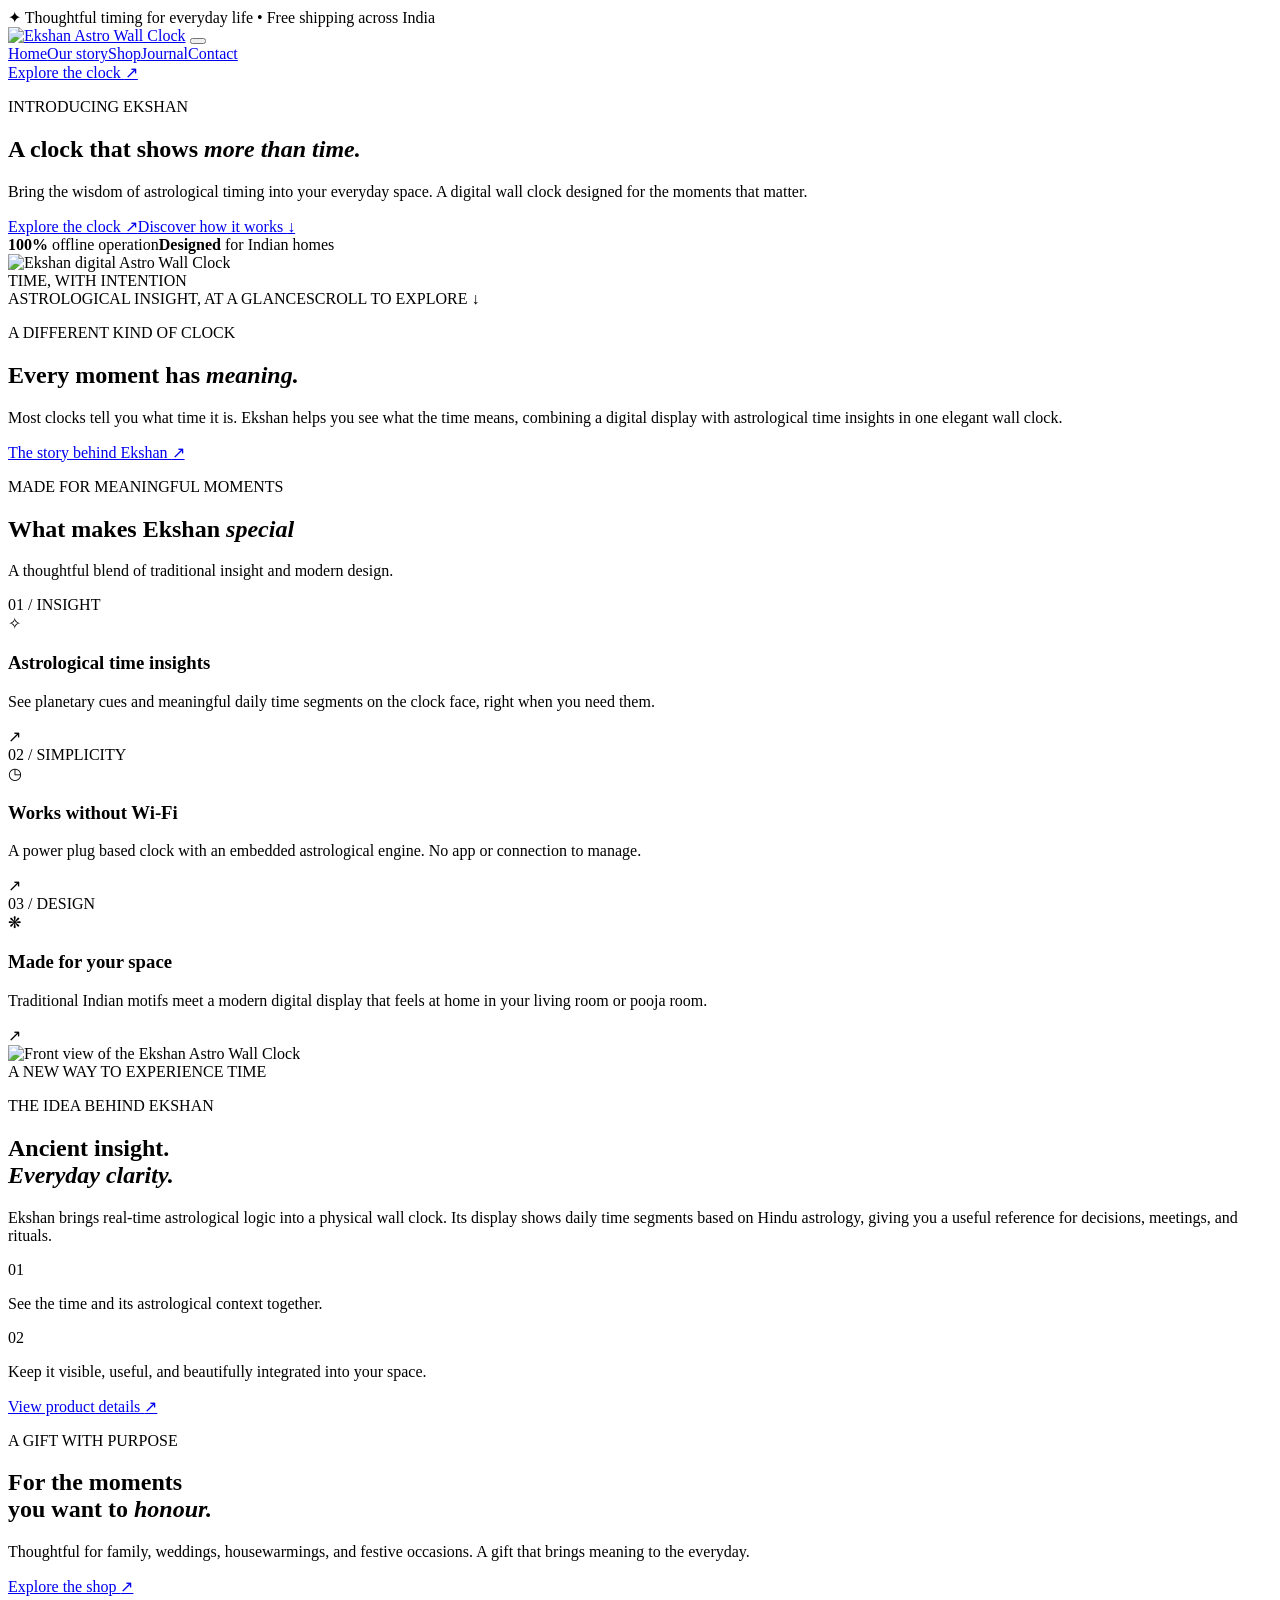
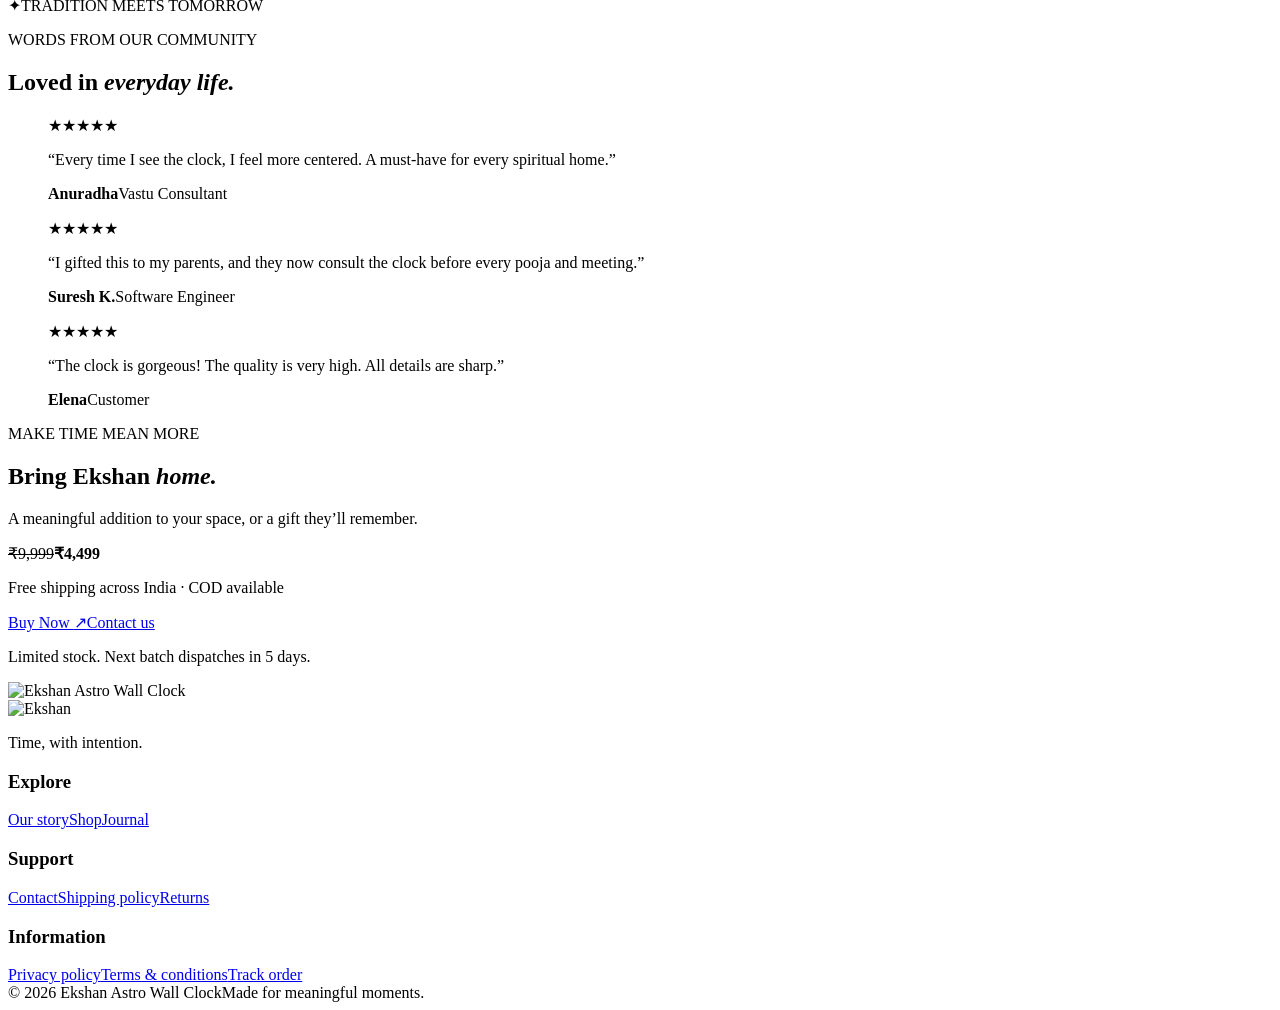
==== site/index.html @ e7d6abc5 "Publish modern offline storefront design" ====
<!doctype html>
<html lang="en">
<head>
  <meta charset="utf-8">
  <meta name="viewport" content="width=device-width, initial-scale=1">
  <meta name="theme-color" content="#0c1729">
  <meta name="description" content="Ekshan Astro Wall Clock brings astrological time insights into a beautifully designed digital wall clock.">
  <title>Ekshan Astro Wall Clock | Time with meaning</title>
  <link rel="icon" href="/wp-content/uploads/2025/10/FEVICON-1-50x50.jpg">
  <link rel="stylesheet" href="/assets/modern.css">
</head>
<body>
  <div class="announcement"><span class="sparkle">✦</span> Thoughtful timing for everyday life <span class="announcement-divider">•</span> Free shipping across India</div>
  <header class="site-header">
    <div class="container nav-shell">
      <a class="brand" href="/" aria-label="Ekshan home"><img src="/wp-content/uploads/2025/10/Logo-scaled-1-300x54.png" alt="Ekshan Astro Wall Clock"></a>
      <button class="menu-toggle" type="button" aria-label="Open menu" aria-expanded="false" aria-controls="nav-links"><span></span><span></span><span></span></button>
      <nav id="nav-links" class="nav-links" aria-label="Main navigation">
        <a href="/" aria-current="page">Home</a><a href="/about/">Our story</a><a href="/shop/">Shop</a><a href="/blog/">Journal</a><a href="/contact-us/">Contact</a>
      </nav>
      <a class="nav-cta" href="/product/astro-wall-clock/">Explore the clock <span aria-hidden="true">↗</span></a>
    </div>
  </header>
  <main>
    <section class="hero" aria-labelledby="hero-title">
      <div class="hero-orbit hero-orbit-one"></div><div class="hero-orbit hero-orbit-two"></div>
      <div class="container hero-grid">
        <div class="hero-copy">
          <p class="eyebrow"><span class="eyebrow-line"></span> INTRODUCING EKSHAN</p>
          <h1 id="hero-title">A clock that shows <em>more than time.</em></h1>
          <p class="hero-lede">Bring the wisdom of astrological timing into your everyday space. A digital wall clock designed for the moments that matter.</p>
          <div class="hero-actions"><a class="button button-gold" href="/product/astro-wall-clock/">Explore the clock <span aria-hidden="true">↗</span></a><a class="text-link" href="#how-it-works">Discover how it works <span aria-hidden="true">↓</span></a></div>
          <div class="hero-facts"><span><strong>100%</strong> offline operation</span><span><strong>Designed</strong> for Indian homes</span></div>
        </div>
        <div class="hero-visual"><div class="hero-halo"></div><img src="/wp-content/uploads/2025/09/FOOTER.png" alt="Ekshan digital Astro Wall Clock" fetchpriority="high"><div class="visual-label"><span class="visual-label-dot"></span> TIME, WITH INTENTION</div></div>
      </div>
      <div class="hero-bottom"><div class="container hero-bottom-inner"><span>ASTROLOGICAL INSIGHT, AT A GLANCE</span><span>SCROLL TO EXPLORE <span aria-hidden="true">↓</span></span></div></div>
    </section>
    <section class="intro section-pad" aria-labelledby="intro-title">
      <div class="container intro-grid"><div><p class="eyebrow eyebrow-dark">A DIFFERENT KIND OF CLOCK</p><h2 id="intro-title">Every moment has <em>meaning.</em></h2></div><div class="intro-right"><p>Most clocks tell you what time it is. Ekshan helps you see what the time means, combining a digital display with astrological time insights in one elegant wall clock.</p><a class="underline-link" href="/about/">The story behind Ekshan <span aria-hidden="true">↗</span></a></div></div>
    </section>
    <section class="features section-pad" aria-labelledby="features-title">
      <div class="container"><div class="section-heading"><div><p class="eyebrow eyebrow-dark">MADE FOR MEANINGFUL MOMENTS</p><h2 id="features-title">What makes Ekshan <em>special</em></h2></div><p>A thoughtful blend of traditional insight and modern design.</p></div>
      <div class="feature-grid"><article class="feature-card"><span class="feature-number">01 / INSIGHT</span><div class="feature-icon">✧</div><h3>Astrological time insights</h3><p>See planetary cues and meaningful daily time segments on the clock face, right when you need them.</p><span class="feature-arrow">↗</span></article><article class="feature-card"><span class="feature-number">02 / SIMPLICITY</span><div class="feature-icon">◷</div><h3>Works without Wi-Fi</h3><p>A power plug based clock with an embedded astrological engine. No app or connection to manage.</p><span class="feature-arrow">↗</span></article><article class="feature-card"><span class="feature-number">03 / DESIGN</span><div class="feature-icon">❋</div><h3>Made for your space</h3><p>Traditional Indian motifs meet a modern digital display that feels at home in your living room or pooja room.</p><span class="feature-arrow">↗</span></article></div></div>
    </section>
    <section id="how-it-works" class="story section-pad" aria-labelledby="story-title"><div class="container story-grid"><div class="story-image"><div class="story-image-frame"><img src="/wp-content/uploads/2025/09/FOOTER.png" alt="Front view of the Ekshan Astro Wall Clock" loading="lazy"></div><span class="story-caption">A NEW WAY TO EXPERIENCE TIME</span></div><div class="story-copy"><p class="eyebrow eyebrow-dark">THE IDEA BEHIND EKSHAN</p><h2 id="story-title">Ancient insight.<br><em>Everyday clarity.</em></h2><p>Ekshan brings real-time astrological logic into a physical wall clock. Its display shows daily time segments based on Hindu astrology, giving you a useful reference for decisions, meetings, and rituals.</p><div class="story-rule"></div><div class="story-point"><span>01</span><p>See the time and its astrological context together.</p></div><div class="story-point"><span>02</span><p>Keep it visible, useful, and beautifully integrated into your space.</p></div><a class="button button-dark" href="/product/astro-wall-clock/">View product details <span aria-hidden="true">↗</span></a></div></div></section>
    <section class="gift section-pad"><div class="container gift-grid"><div><p class="eyebrow">A GIFT WITH PURPOSE</p><h2>For the moments<br>you want to <em>honour.</em></h2><p>Thoughtful for family, weddings, housewarmings, and festive occasions. A gift that brings meaning to the everyday.</p><a class="button button-outline" href="/shop/">Explore the shop <span aria-hidden="true">↗</span></a></div><div class="gift-art"><span class="gift-symbol">✦</span><span class="gift-ring gift-ring-one"></span><span class="gift-ring gift-ring-two"></span><span class="gift-caption">TRADITION MEETS TOMORROW</span></div></div></section>
    <section class="reviews section-pad" aria-labelledby="reviews-title"><div class="container"><div class="section-heading"><div><p class="eyebrow eyebrow-dark">WORDS FROM OUR COMMUNITY</p><h2 id="reviews-title">Loved in <em>everyday life.</em></h2></div></div><div class="review-grid"><blockquote><div class="stars">★★★★★</div><p>“Every time I see the clock, I feel more centered. A must-have for every spiritual home.”</p><footer><strong>Anuradha</strong><span>Vastu Consultant</span></footer></blockquote><blockquote><div class="stars">★★★★★</div><p>“I gifted this to my parents, and they now consult the clock before every pooja and meeting.”</p><footer><strong>Suresh K.</strong><span>Software Engineer</span></footer></blockquote><blockquote><div class="stars">★★★★★</div><p>“The clock is gorgeous! The quality is very high. All details are sharp.”</p><footer><strong>Elena</strong><span>Customer</span></footer></blockquote></div></div></section>
    <section class="order section-pad" aria-labelledby="order-title"><div class="container order-grid"><div class="order-copy"><p class="eyebrow eyebrow-dark">MAKE TIME MEAN MORE</p><h2 id="order-title">Bring Ekshan <em>home.</em></h2><p class="order-lede">A meaningful addition to your space, or a gift they’ll remember.</p><div class="price"><del>₹9,999</del><strong>₹4,499</strong></div><p class="shipping-note">Free shipping across India · COD available</p><div class="order-actions"><a class="button button-dark" href="/product/astro-wall-clock/">Buy Now <span aria-hidden="true">↗</span></a><a class="button button-light" href="/contact-us/">Contact us</a></div><p class="order-footnote">Limited stock. Next batch dispatches in 5 days.</p></div><div class="order-image"><img src="/wp-content/uploads/2025/09/FOOTER.png" alt="Ekshan Astro Wall Clock" loading="lazy"></div></div></section>
  </main>
  <footer class="site-footer"><div class="container"><div class="footer-top"><div class="footer-brand"><img src="/wp-content/uploads/2025/10/Logo-scaled-1-300x54.png" alt="Ekshan"><p>Time, with intention.</p></div><div class="footer-col"><h3>Explore</h3><a href="/about/">Our story</a><a href="/shop/">Shop</a><a href="/blog/">Journal</a></div><div class="footer-col"><h3>Support</h3><a href="/contact-us/">Contact</a><a href="/shipping-policy/">Shipping policy</a><a href="/refund_returns/">Returns</a></div><div class="footer-col"><h3>Information</h3><a href="/privacy-policy/">Privacy policy</a><a href="/terms-conditions/">Terms &amp; conditions</a><a href="/track-order/">Track order</a></div></div><div class="footer-bottom"><span>© 2026 Ekshan Astro Wall Clock</span><span>Made for meaningful moments.</span></div></div></footer>
  <script>const toggle=document.querySelector('.menu-toggle');const links=document.querySelector('.nav-links');toggle.addEventListener('click',()=>{const open=toggle.getAttribute('aria-expanded')==='true';toggle.setAttribute('aria-expanded',String(!open));links.classList.toggle('is-open',!open)});</script>
</body>
</html>
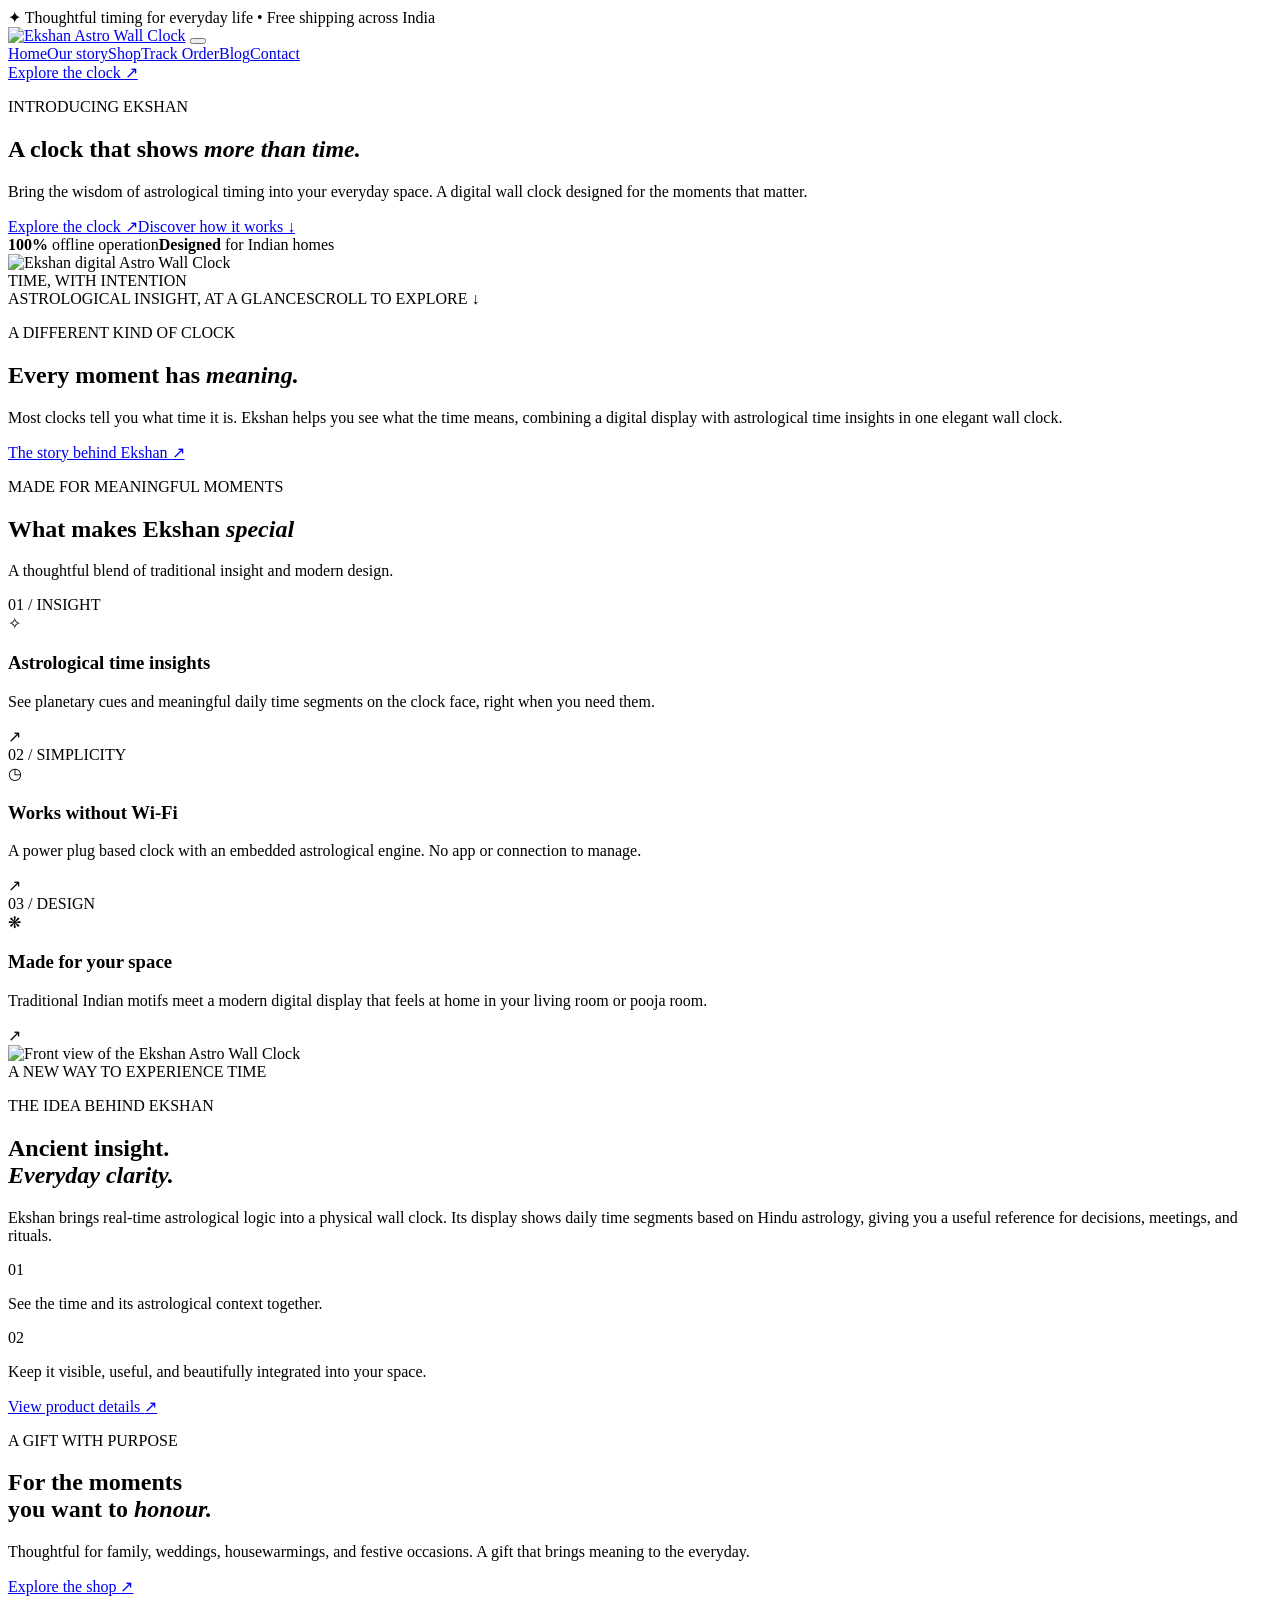
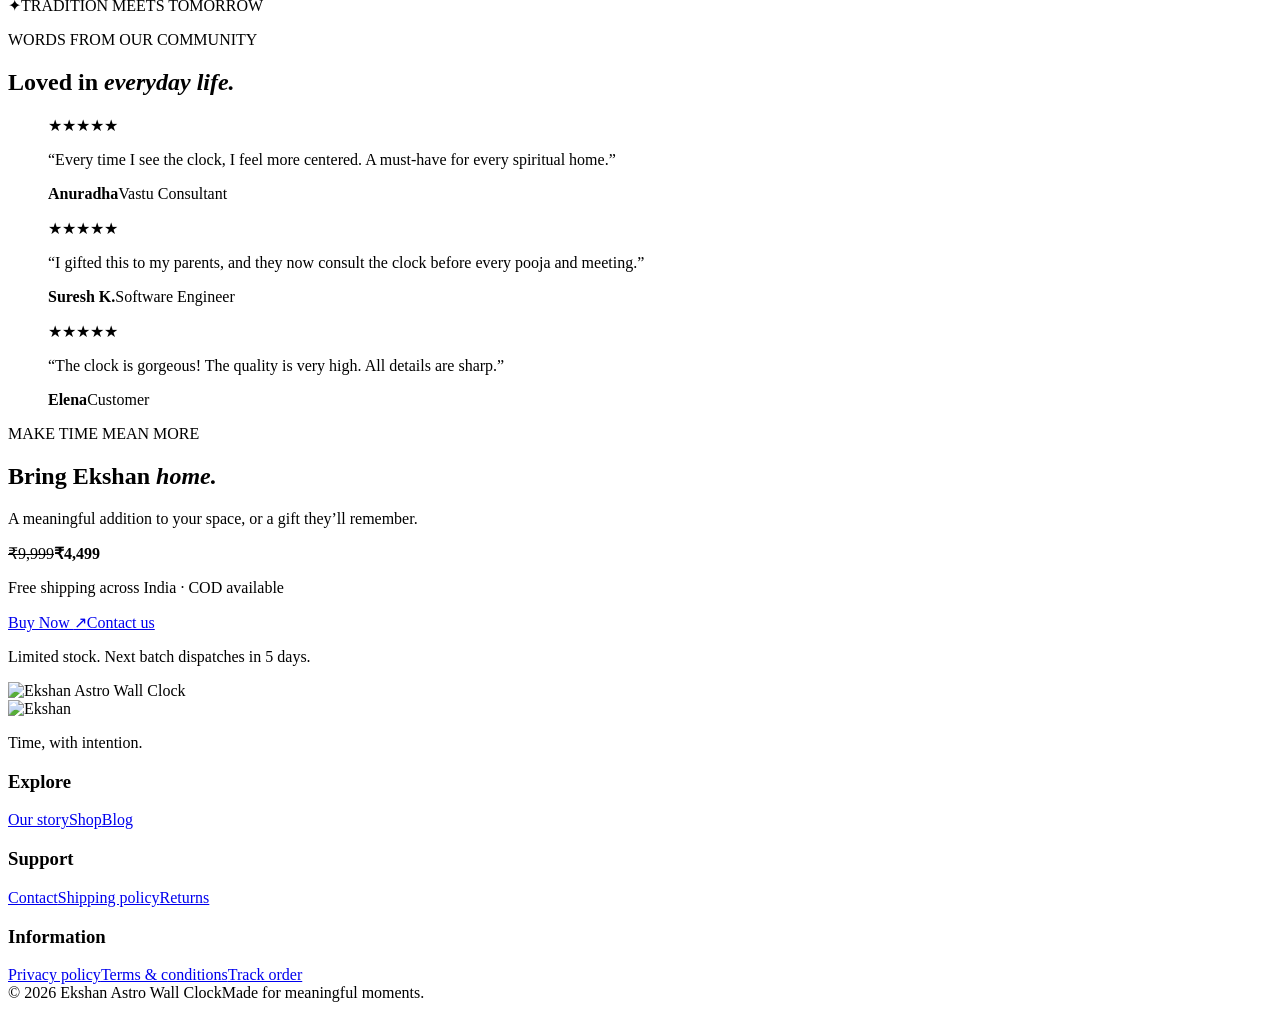
==== commit 4910a64e: "Restore Track Order and Blog navigation" ====
--- a/site/index.html
+++ b/site/index.html
@@ -16,7 +16,7 @@
       <a class="brand" href="/" aria-label="Ekshan home"><img src="/wp-content/uploads/2025/10/Logo-scaled-1-300x54.png" alt="Ekshan Astro Wall Clock"></a>
       <button class="menu-toggle" type="button" aria-label="Open menu" aria-expanded="false" aria-controls="nav-links"><span></span><span></span><span></span></button>
       <nav id="nav-links" class="nav-links" aria-label="Main navigation">
-        <a href="/" aria-current="page">Home</a><a href="/about/">Our story</a><a href="/shop/">Shop</a><a href="/blog/">Journal</a><a href="/contact-us/">Contact</a>
+        <a href="/" aria-current="page">Home</a><a href="/about/">Our story</a><a href="/shop/">Shop</a><a href="https://astrowallclocks.com/track-order/">Track Order</a><a href="/blog/">Blog</a><a href="/contact-us/">Contact</a>
       </nav>
       <a class="nav-cta" href="/product/astro-wall-clock/">Explore the clock <span aria-hidden="true">↗</span></a>
     </div>
@@ -48,7 +48,7 @@
     <section class="reviews section-pad" aria-labelledby="reviews-title"><div class="container"><div class="section-heading"><div><p class="eyebrow eyebrow-dark">WORDS FROM OUR COMMUNITY</p><h2 id="reviews-title">Loved in <em>everyday life.</em></h2></div></div><div class="review-grid"><blockquote><div class="stars">★★★★★</div><p>“Every time I see the clock, I feel more centered. A must-have for every spiritual home.”</p><footer><strong>Anuradha</strong><span>Vastu Consultant</span></footer></blockquote><blockquote><div class="stars">★★★★★</div><p>“I gifted this to my parents, and they now consult the clock before every pooja and meeting.”</p><footer><strong>Suresh K.</strong><span>Software Engineer</span></footer></blockquote><blockquote><div class="stars">★★★★★</div><p>“The clock is gorgeous! The quality is very high. All details are sharp.”</p><footer><strong>Elena</strong><span>Customer</span></footer></blockquote></div></div></section>
     <section class="order section-pad" aria-labelledby="order-title"><div class="container order-grid"><div class="order-copy"><p class="eyebrow eyebrow-dark">MAKE TIME MEAN MORE</p><h2 id="order-title">Bring Ekshan <em>home.</em></h2><p class="order-lede">A meaningful addition to your space, or a gift they’ll remember.</p><div class="price"><del>₹9,999</del><strong>₹4,499</strong></div><p class="shipping-note">Free shipping across India · COD available</p><div class="order-actions"><a class="button button-dark" href="/product/astro-wall-clock/">Buy Now <span aria-hidden="true">↗</span></a><a class="button button-light" href="/contact-us/">Contact us</a></div><p class="order-footnote">Limited stock. Next batch dispatches in 5 days.</p></div><div class="order-image"><img src="/wp-content/uploads/2025/09/FOOTER.png" alt="Ekshan Astro Wall Clock" loading="lazy"></div></div></section>
   </main>
-  <footer class="site-footer"><div class="container"><div class="footer-top"><div class="footer-brand"><img src="/wp-content/uploads/2025/10/Logo-scaled-1-300x54.png" alt="Ekshan"><p>Time, with intention.</p></div><div class="footer-col"><h3>Explore</h3><a href="/about/">Our story</a><a href="/shop/">Shop</a><a href="/blog/">Journal</a></div><div class="footer-col"><h3>Support</h3><a href="/contact-us/">Contact</a><a href="/shipping-policy/">Shipping policy</a><a href="/refund_returns/">Returns</a></div><div class="footer-col"><h3>Information</h3><a href="/privacy-policy/">Privacy policy</a><a href="/terms-conditions/">Terms &amp; conditions</a><a href="/track-order/">Track order</a></div></div><div class="footer-bottom"><span>© 2026 Ekshan Astro Wall Clock</span><span>Made for meaningful moments.</span></div></div></footer>
+  <footer class="site-footer"><div class="container"><div class="footer-top"><div class="footer-brand"><img src="/wp-content/uploads/2025/10/Logo-scaled-1-300x54.png" alt="Ekshan"><p>Time, with intention.</p></div><div class="footer-col"><h3>Explore</h3><a href="/about/">Our story</a><a href="/shop/">Shop</a><a href="/blog/">Blog</a></div><div class="footer-col"><h3>Support</h3><a href="/contact-us/">Contact</a><a href="/shipping-policy/">Shipping policy</a><a href="/refund_returns/">Returns</a></div><div class="footer-col"><h3>Information</h3><a href="/privacy-policy/">Privacy policy</a><a href="/terms-conditions/">Terms &amp; conditions</a><a href="https://astrowallclocks.com/track-order/">Track order</a></div></div><div class="footer-bottom"><span>© 2026 Ekshan Astro Wall Clock</span><span>Made for meaningful moments.</span></div></div></footer>
   <script>const toggle=document.querySelector('.menu-toggle');const links=document.querySelector('.nav-links');toggle.addEventListener('click',()=>{const open=toggle.getAttribute('aria-expanded')==='true';toggle.setAttribute('aria-expanded',String(!open));links.classList.toggle('is-open',!open)});</script>
 </body>
 </html>
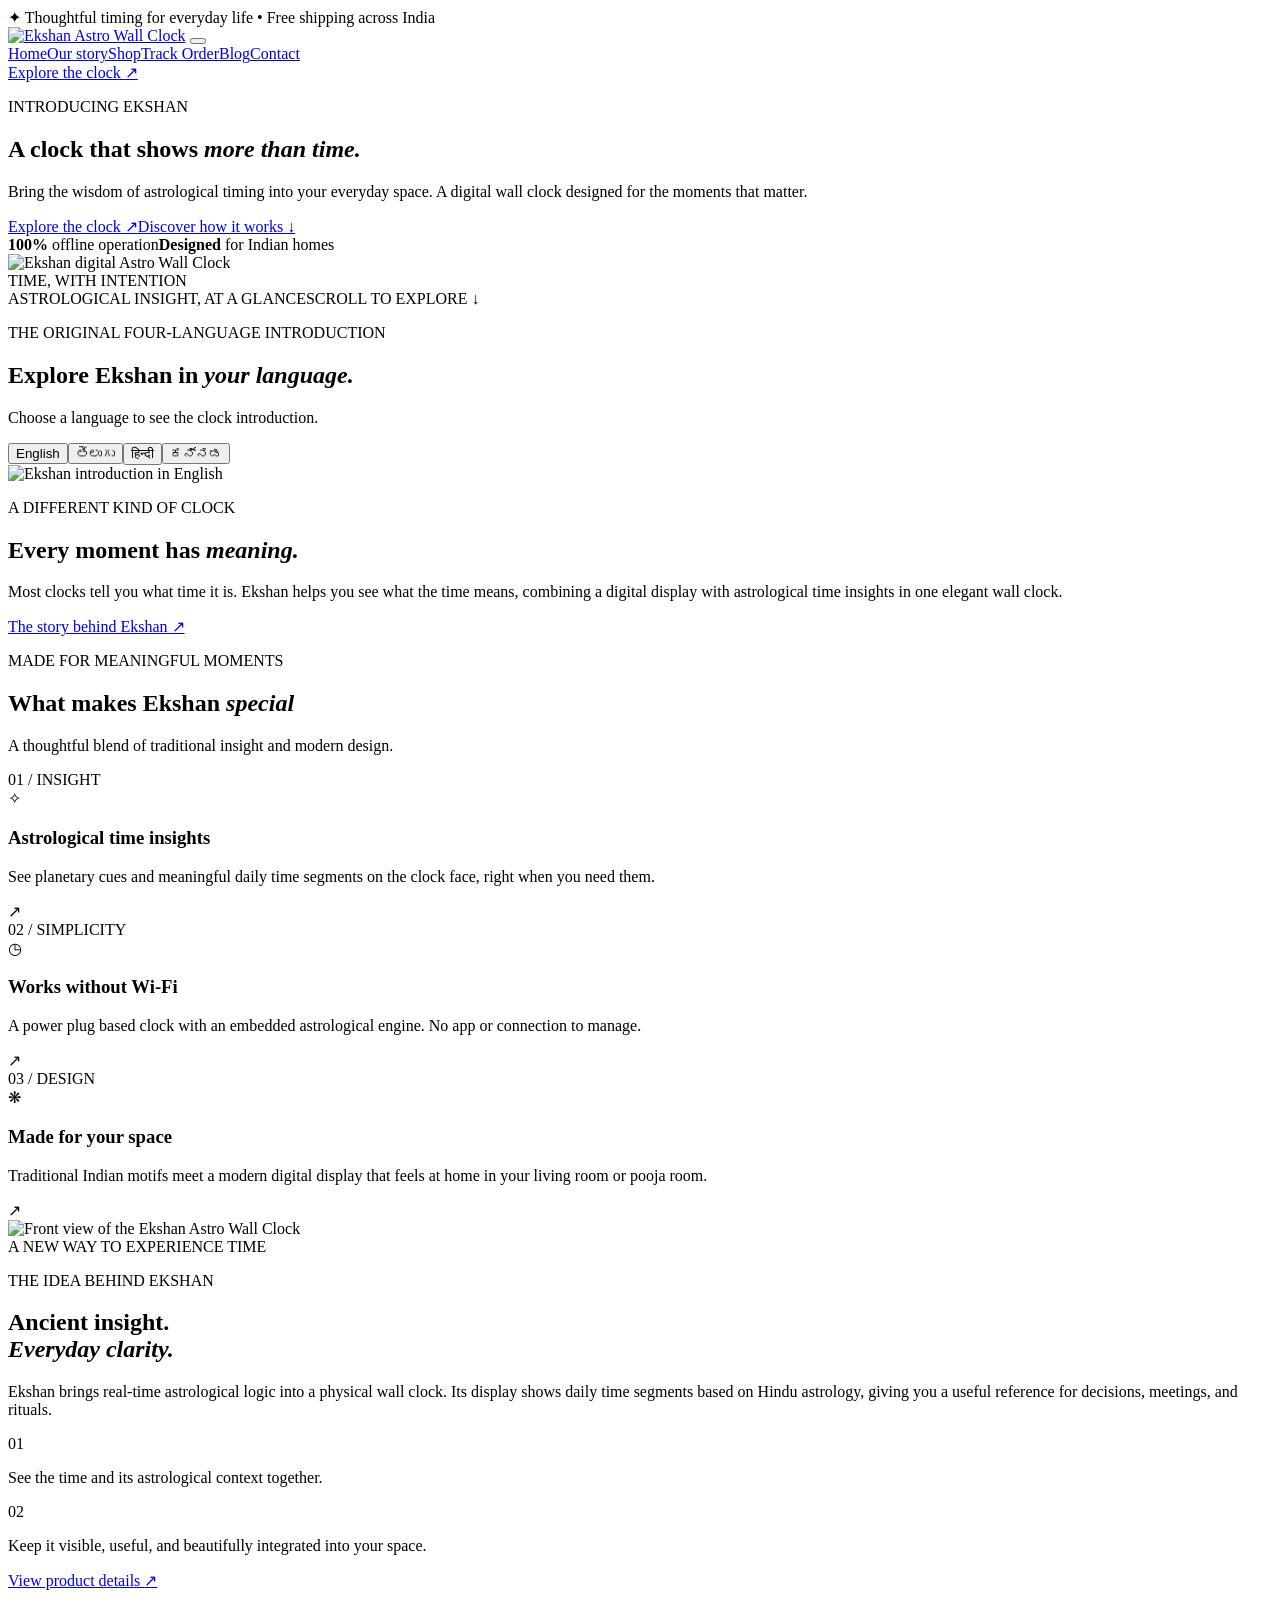
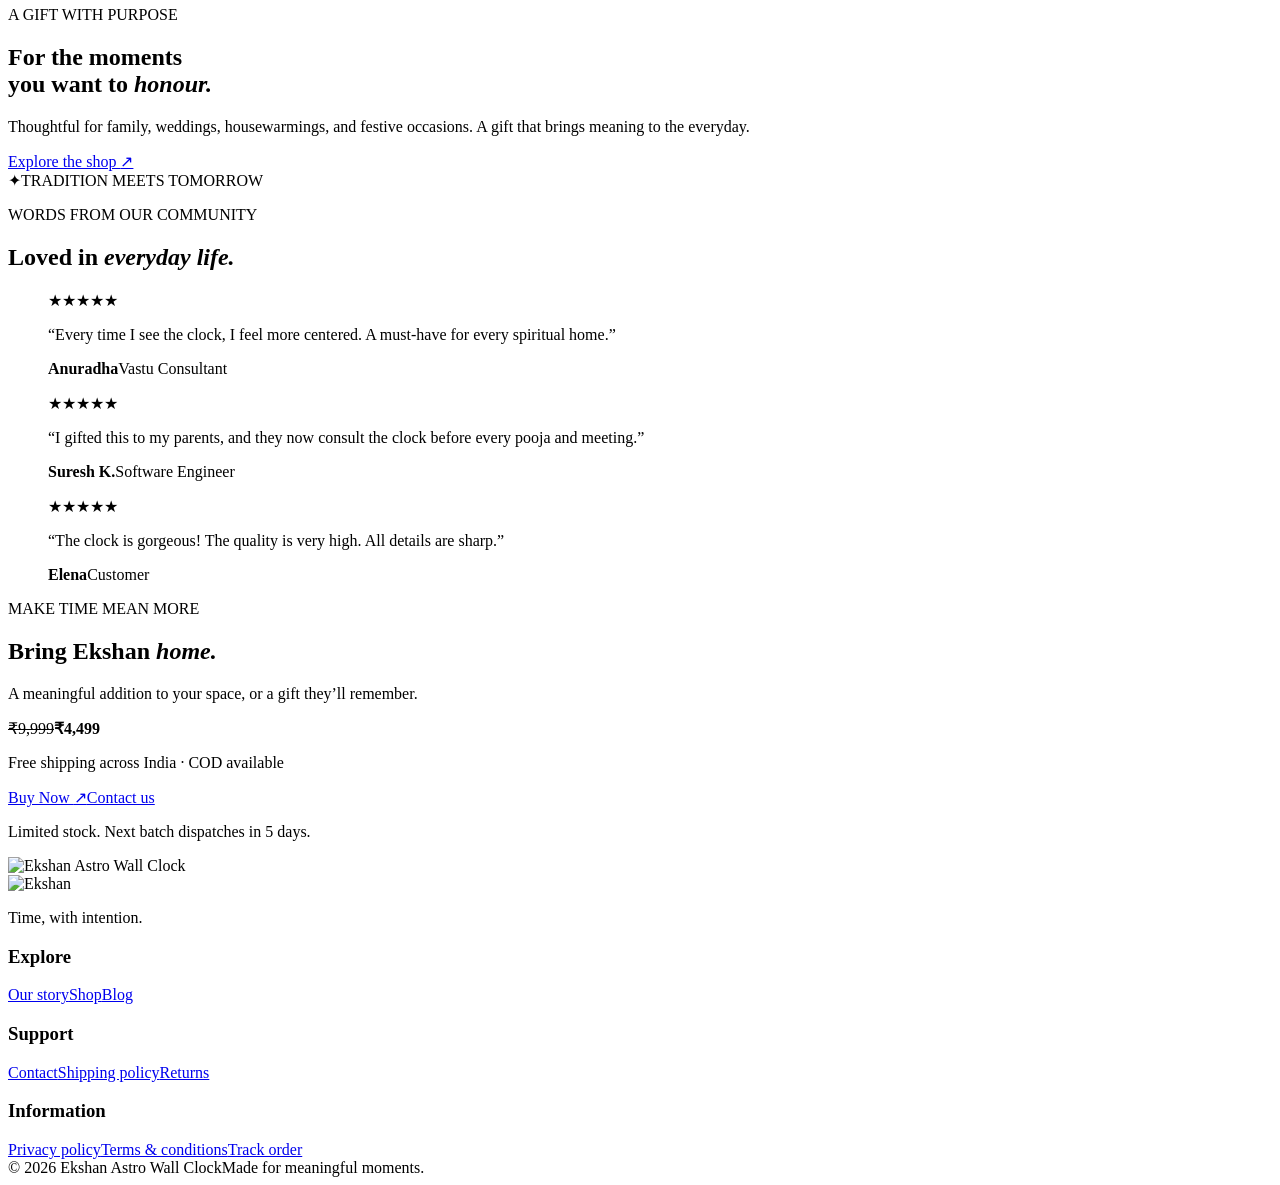
==== commit f5ebac96: "Improve map and mobile layout; restore hosted tracking and language slides" ====
--- a/site/index.html
+++ b/site/index.html
@@ -16,7 +16,7 @@
       <a class="brand" href="/" aria-label="Ekshan home"><img src="/wp-content/uploads/2025/10/Logo-scaled-1-300x54.png" alt="Ekshan Astro Wall Clock"></a>
       <button class="menu-toggle" type="button" aria-label="Open menu" aria-expanded="false" aria-controls="nav-links"><span></span><span></span><span></span></button>
       <nav id="nav-links" class="nav-links" aria-label="Main navigation">
-        <a href="/" aria-current="page">Home</a><a href="/about/">Our story</a><a href="/shop/">Shop</a><a href="https://astrowallclocks.com/track-order/">Track Order</a><a href="/blog/">Blog</a><a href="/contact-us/">Contact</a>
+        <a href="/" aria-current="page">Home</a><a href="/about/">Our story</a><a href="/shop/">Shop</a><a href="/track-order/">Track Order</a><a href="/blog/">Blog</a><a href="/contact-us/">Contact</a>
       </nav>
       <a class="nav-cta" href="/product/astro-wall-clock/">Explore the clock <span aria-hidden="true">↗</span></a>
     </div>
@@ -36,6 +36,7 @@
       </div>
       <div class="hero-bottom"><div class="container hero-bottom-inner"><span>ASTROLOGICAL INSIGHT, AT A GLANCE</span><span>SCROLL TO EXPLORE <span aria-hidden="true">↓</span></span></div></div>
     </section>
+    <section class="languages section-pad" aria-labelledby="languages-title"><div class="container"><div class="section-heading"><div><p class="eyebrow eyebrow-dark">THE ORIGINAL FOUR-LANGUAGE INTRODUCTION</p><h2 id="languages-title">Explore Ekshan in <em>your language.</em></h2></div><p>Choose a language to see the clock introduction.</p></div><div class="language-tabs" role="group" aria-label="Choose introduction language"><button type="button" class="is-active" data-language="English" data-image="/wp-content/uploads/2026/02/English.jpg" aria-pressed="true">English</button><button type="button" data-language="Telugu" data-image="/wp-content/uploads/2026/02/Telugu.jpg" aria-pressed="false">తెలుగు</button><button type="button" data-language="Hindi" data-image="/wp-content/uploads/2026/02/Hindi.jpg" aria-pressed="false">हिन्दी</button><button type="button" data-language="Kannada" data-image="/wp-content/uploads/2026/02/Kannda.jpg" aria-pressed="false">ಕನ್ನಡ</button></div><div class="language-image"><img id="language-slide" src="/wp-content/uploads/2026/02/English.jpg" alt="Ekshan introduction in English" loading="lazy"></div></div></section>
     <section class="intro section-pad" aria-labelledby="intro-title">
       <div class="container intro-grid"><div><p class="eyebrow eyebrow-dark">A DIFFERENT KIND OF CLOCK</p><h2 id="intro-title">Every moment has <em>meaning.</em></h2></div><div class="intro-right"><p>Most clocks tell you what time it is. Ekshan helps you see what the time means, combining a digital display with astrological time insights in one elegant wall clock.</p><a class="underline-link" href="/about/">The story behind Ekshan <span aria-hidden="true">↗</span></a></div></div>
     </section>
@@ -48,7 +49,7 @@
     <section class="reviews section-pad" aria-labelledby="reviews-title"><div class="container"><div class="section-heading"><div><p class="eyebrow eyebrow-dark">WORDS FROM OUR COMMUNITY</p><h2 id="reviews-title">Loved in <em>everyday life.</em></h2></div></div><div class="review-grid"><blockquote><div class="stars">★★★★★</div><p>“Every time I see the clock, I feel more centered. A must-have for every spiritual home.”</p><footer><strong>Anuradha</strong><span>Vastu Consultant</span></footer></blockquote><blockquote><div class="stars">★★★★★</div><p>“I gifted this to my parents, and they now consult the clock before every pooja and meeting.”</p><footer><strong>Suresh K.</strong><span>Software Engineer</span></footer></blockquote><blockquote><div class="stars">★★★★★</div><p>“The clock is gorgeous! The quality is very high. All details are sharp.”</p><footer><strong>Elena</strong><span>Customer</span></footer></blockquote></div></div></section>
     <section class="order section-pad" aria-labelledby="order-title"><div class="container order-grid"><div class="order-copy"><p class="eyebrow eyebrow-dark">MAKE TIME MEAN MORE</p><h2 id="order-title">Bring Ekshan <em>home.</em></h2><p class="order-lede">A meaningful addition to your space, or a gift they’ll remember.</p><div class="price"><del>₹9,999</del><strong>₹4,499</strong></div><p class="shipping-note">Free shipping across India · COD available</p><div class="order-actions"><a class="button button-dark" href="/product/astro-wall-clock/">Buy Now <span aria-hidden="true">↗</span></a><a class="button button-light" href="/contact-us/">Contact us</a></div><p class="order-footnote">Limited stock. Next batch dispatches in 5 days.</p></div><div class="order-image"><img src="/wp-content/uploads/2025/09/FOOTER.png" alt="Ekshan Astro Wall Clock" loading="lazy"></div></div></section>
   </main>
-  <footer class="site-footer"><div class="container"><div class="footer-top"><div class="footer-brand"><img src="/wp-content/uploads/2025/10/Logo-scaled-1-300x54.png" alt="Ekshan"><p>Time, with intention.</p></div><div class="footer-col"><h3>Explore</h3><a href="/about/">Our story</a><a href="/shop/">Shop</a><a href="/blog/">Blog</a></div><div class="footer-col"><h3>Support</h3><a href="/contact-us/">Contact</a><a href="/shipping-policy/">Shipping policy</a><a href="/refund_returns/">Returns</a></div><div class="footer-col"><h3>Information</h3><a href="/privacy-policy/">Privacy policy</a><a href="/terms-conditions/">Terms &amp; conditions</a><a href="https://astrowallclocks.com/track-order/">Track order</a></div></div><div class="footer-bottom"><span>© 2026 Ekshan Astro Wall Clock</span><span>Made for meaningful moments.</span></div></div></footer>
-  <script>const toggle=document.querySelector('.menu-toggle');const links=document.querySelector('.nav-links');toggle.addEventListener('click',()=>{const open=toggle.getAttribute('aria-expanded')==='true';toggle.setAttribute('aria-expanded',String(!open));links.classList.toggle('is-open',!open)});</script>
+  <footer class="site-footer"><div class="container"><div class="footer-top"><div class="footer-brand"><img src="/wp-content/uploads/2025/10/Logo-scaled-1-300x54.png" alt="Ekshan"><p>Time, with intention.</p></div><div class="footer-col"><h3>Explore</h3><a href="/about/">Our story</a><a href="/shop/">Shop</a><a href="/blog/">Blog</a></div><div class="footer-col"><h3>Support</h3><a href="/contact-us/">Contact</a><a href="/shipping-policy/">Shipping policy</a><a href="/refund_returns/">Returns</a></div><div class="footer-col"><h3>Information</h3><a href="/privacy-policy/">Privacy policy</a><a href="/terms-conditions/">Terms &amp; conditions</a><a href="/track-order/">Track order</a></div></div><div class="footer-bottom"><span>© 2026 Ekshan Astro Wall Clock</span><span>Made for meaningful moments.</span></div></div></footer>
+  <script>const toggle=document.querySelector('.menu-toggle');const links=document.querySelector('.nav-links');toggle.addEventListener('click',()=>{const open=toggle.getAttribute('aria-expanded')==='true';toggle.setAttribute('aria-expanded',String(!open));links.classList.toggle('is-open',!open)});document.querySelectorAll('.language-tabs button').forEach(button=>button.addEventListener('click',()=>{document.querySelectorAll('.language-tabs button').forEach(item=>{item.classList.remove('is-active');item.setAttribute('aria-pressed','false')});button.classList.add('is-active');button.setAttribute('aria-pressed','true');const slide=document.getElementById('language-slide');slide.src=button.dataset.image;slide.alt='Ekshan introduction in '+button.dataset.language}));</script>
 </body>
 </html>
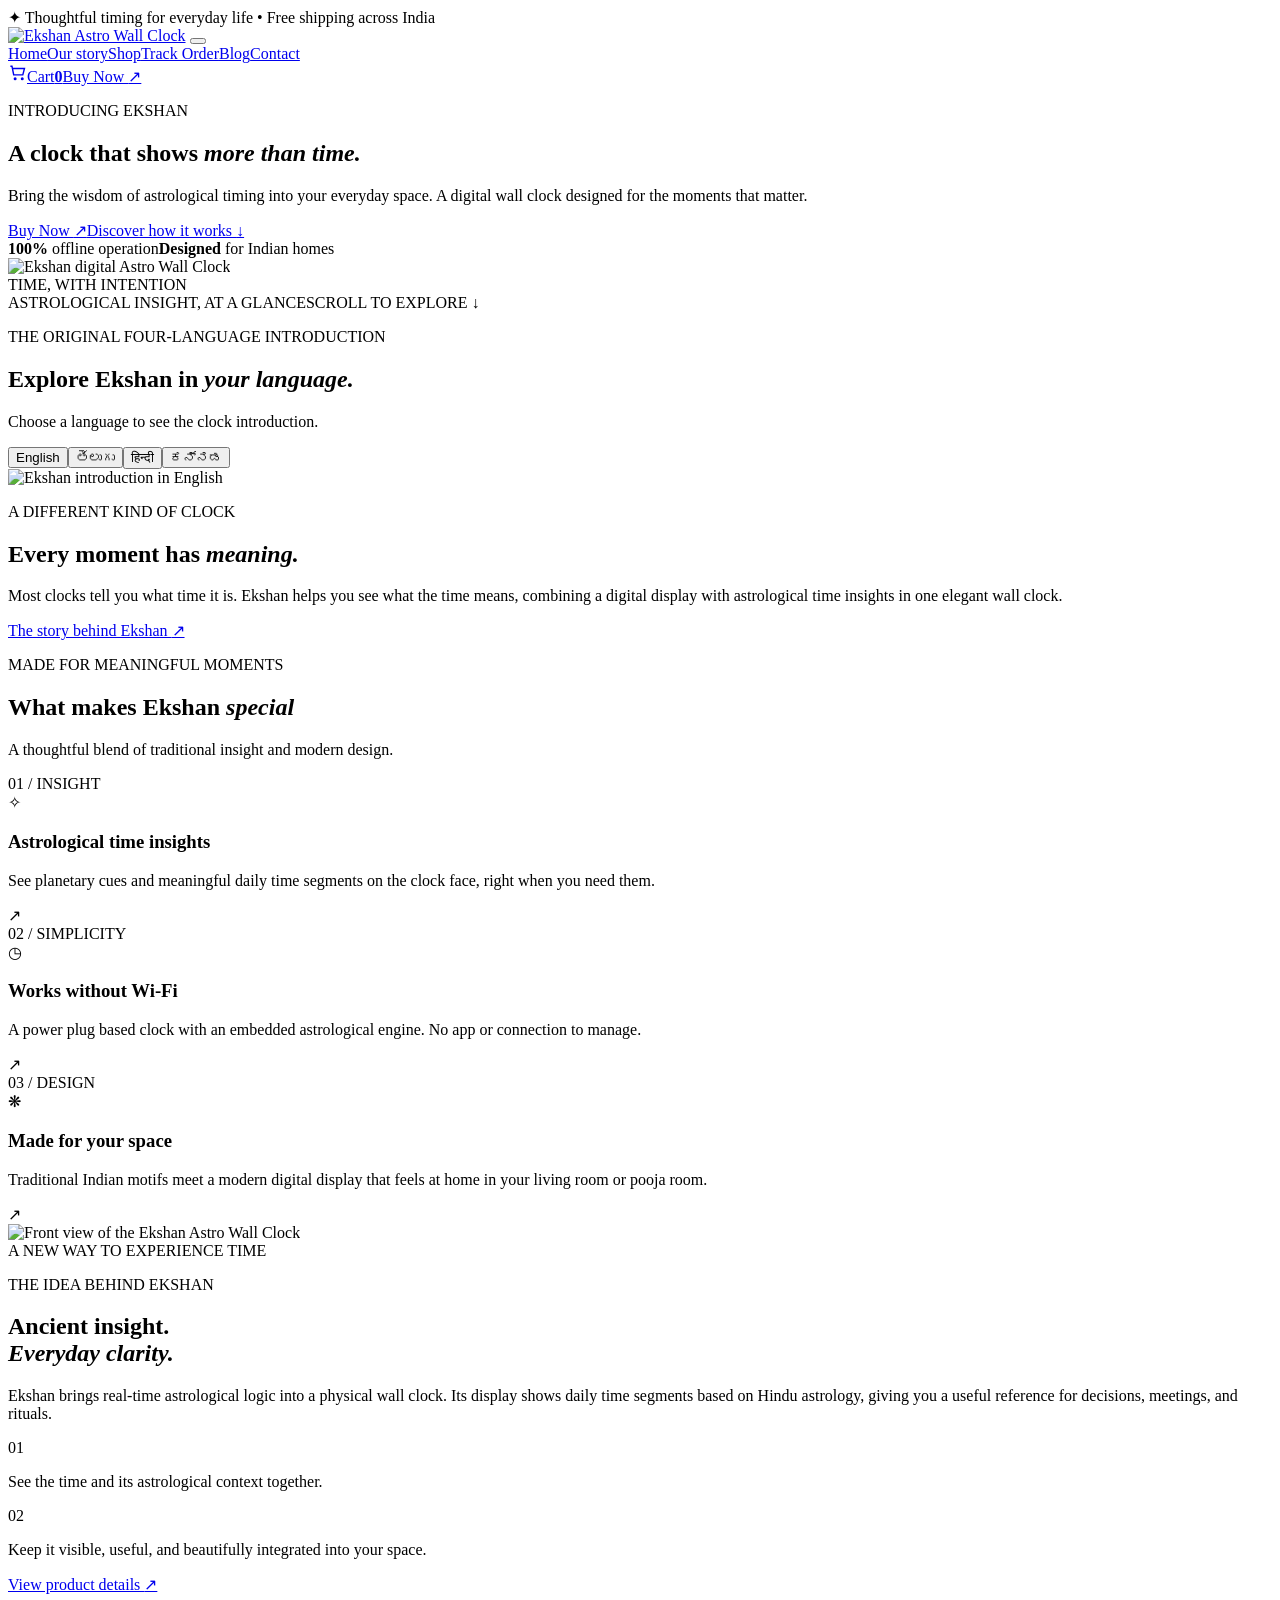
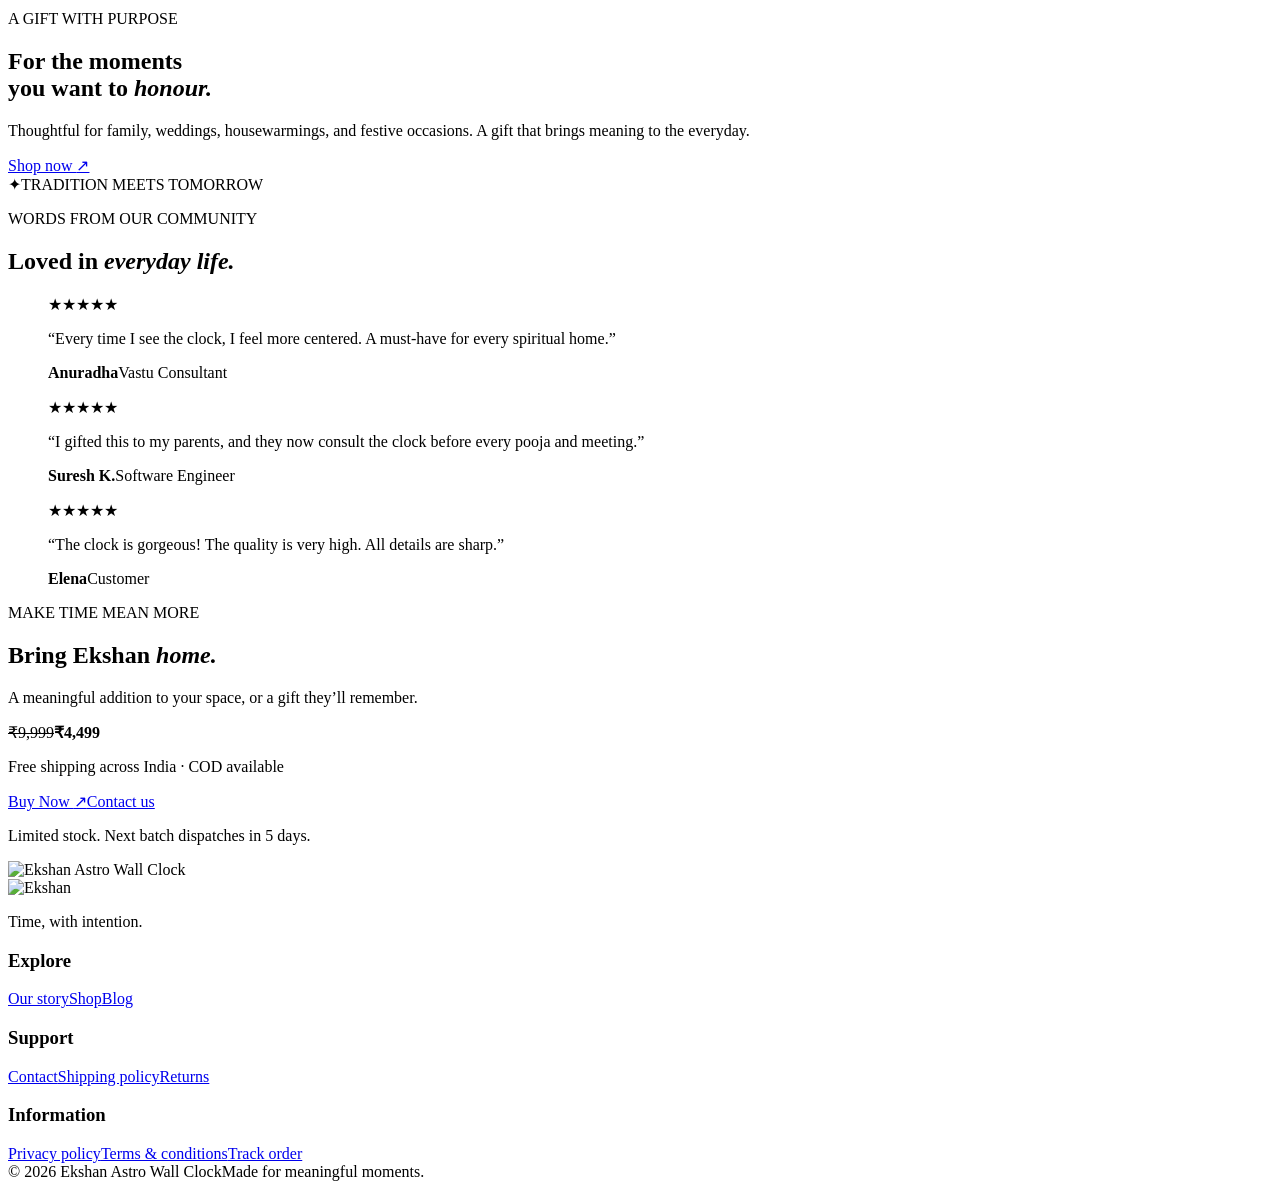
==== commit 7fc5c0d5: "Restore storefront shopping controls with hosted demo cart" ====
--- a/site/index.html
+++ b/site/index.html
@@ -18,7 +18,7 @@
       <nav id="nav-links" class="nav-links" aria-label="Main navigation">
         <a href="/" aria-current="page">Home</a><a href="/about/">Our story</a><a href="/shop/">Shop</a><a href="/track-order/">Track Order</a><a href="/blog/">Blog</a><a href="/contact-us/">Contact</a>
       </nav>
-      <a class="nav-cta" href="/product/astro-wall-clock/">Explore the clock <span aria-hidden="true">↗</span></a>
+      <a class="cart-link" href="/cart/" aria-label="View demo cart"><svg viewBox="0 0 24 24" width="19" height="19" aria-hidden="true" fill="none" stroke="currentColor" stroke-width="1.8"><path d="M3 4h2l2.2 11h11.5l2.1-8H6"/><circle cx="9" cy="20" r="1"/><circle cx="18" cy="20" r="1"/></svg><span>Cart</span><b class="cart-count" aria-hidden="true">0</b></a><a class="nav-cta" href="/cart/?add-to-cart=516&amp;quantity=1">Buy Now <span aria-hidden="true">↗</span></a>
     </div>
   </header>
   <main>
@@ -29,7 +29,7 @@
           <p class="eyebrow"><span class="eyebrow-line"></span> INTRODUCING EKSHAN</p>
           <h1 id="hero-title">A clock that shows <em>more than time.</em></h1>
           <p class="hero-lede">Bring the wisdom of astrological timing into your everyday space. A digital wall clock designed for the moments that matter.</p>
-          <div class="hero-actions"><a class="button button-gold" href="/product/astro-wall-clock/">Explore the clock <span aria-hidden="true">↗</span></a><a class="text-link" href="#how-it-works">Discover how it works <span aria-hidden="true">↓</span></a></div>
+          <div class="hero-actions"><a class="button button-gold" href="/cart/?add-to-cart=516&amp;quantity=1">Buy Now <span aria-hidden="true">↗</span></a><a class="text-link" href="#how-it-works">Discover how it works <span aria-hidden="true">↓</span></a></div>
           <div class="hero-facts"><span><strong>100%</strong> offline operation</span><span><strong>Designed</strong> for Indian homes</span></div>
         </div>
         <div class="hero-visual"><div class="hero-halo"></div><img src="/wp-content/uploads/2025/09/FOOTER.png" alt="Ekshan digital Astro Wall Clock" fetchpriority="high"><div class="visual-label"><span class="visual-label-dot"></span> TIME, WITH INTENTION</div></div>
@@ -45,11 +45,11 @@
       <div class="feature-grid"><article class="feature-card"><span class="feature-number">01 / INSIGHT</span><div class="feature-icon">✧</div><h3>Astrological time insights</h3><p>See planetary cues and meaningful daily time segments on the clock face, right when you need them.</p><span class="feature-arrow">↗</span></article><article class="feature-card"><span class="feature-number">02 / SIMPLICITY</span><div class="feature-icon">◷</div><h3>Works without Wi-Fi</h3><p>A power plug based clock with an embedded astrological engine. No app or connection to manage.</p><span class="feature-arrow">↗</span></article><article class="feature-card"><span class="feature-number">03 / DESIGN</span><div class="feature-icon">❋</div><h3>Made for your space</h3><p>Traditional Indian motifs meet a modern digital display that feels at home in your living room or pooja room.</p><span class="feature-arrow">↗</span></article></div></div>
     </section>
     <section id="how-it-works" class="story section-pad" aria-labelledby="story-title"><div class="container story-grid"><div class="story-image"><div class="story-image-frame"><img src="/wp-content/uploads/2025/09/FOOTER.png" alt="Front view of the Ekshan Astro Wall Clock" loading="lazy"></div><span class="story-caption">A NEW WAY TO EXPERIENCE TIME</span></div><div class="story-copy"><p class="eyebrow eyebrow-dark">THE IDEA BEHIND EKSHAN</p><h2 id="story-title">Ancient insight.<br><em>Everyday clarity.</em></h2><p>Ekshan brings real-time astrological logic into a physical wall clock. Its display shows daily time segments based on Hindu astrology, giving you a useful reference for decisions, meetings, and rituals.</p><div class="story-rule"></div><div class="story-point"><span>01</span><p>See the time and its astrological context together.</p></div><div class="story-point"><span>02</span><p>Keep it visible, useful, and beautifully integrated into your space.</p></div><a class="button button-dark" href="/product/astro-wall-clock/">View product details <span aria-hidden="true">↗</span></a></div></div></section>
-    <section class="gift section-pad"><div class="container gift-grid"><div><p class="eyebrow">A GIFT WITH PURPOSE</p><h2>For the moments<br>you want to <em>honour.</em></h2><p>Thoughtful for family, weddings, housewarmings, and festive occasions. A gift that brings meaning to the everyday.</p><a class="button button-outline" href="/shop/">Explore the shop <span aria-hidden="true">↗</span></a></div><div class="gift-art"><span class="gift-symbol">✦</span><span class="gift-ring gift-ring-one"></span><span class="gift-ring gift-ring-two"></span><span class="gift-caption">TRADITION MEETS TOMORROW</span></div></div></section>
+    <section class="gift section-pad"><div class="container gift-grid"><div><p class="eyebrow">A GIFT WITH PURPOSE</p><h2>For the moments<br>you want to <em>honour.</em></h2><p>Thoughtful for family, weddings, housewarmings, and festive occasions. A gift that brings meaning to the everyday.</p><a class="button button-outline" href="/shop/">Shop now <span aria-hidden="true">↗</span></a></div><div class="gift-art"><span class="gift-symbol">✦</span><span class="gift-ring gift-ring-one"></span><span class="gift-ring gift-ring-two"></span><span class="gift-caption">TRADITION MEETS TOMORROW</span></div></div></section>
     <section class="reviews section-pad" aria-labelledby="reviews-title"><div class="container"><div class="section-heading"><div><p class="eyebrow eyebrow-dark">WORDS FROM OUR COMMUNITY</p><h2 id="reviews-title">Loved in <em>everyday life.</em></h2></div></div><div class="review-grid"><blockquote><div class="stars">★★★★★</div><p>“Every time I see the clock, I feel more centered. A must-have for every spiritual home.”</p><footer><strong>Anuradha</strong><span>Vastu Consultant</span></footer></blockquote><blockquote><div class="stars">★★★★★</div><p>“I gifted this to my parents, and they now consult the clock before every pooja and meeting.”</p><footer><strong>Suresh K.</strong><span>Software Engineer</span></footer></blockquote><blockquote><div class="stars">★★★★★</div><p>“The clock is gorgeous! The quality is very high. All details are sharp.”</p><footer><strong>Elena</strong><span>Customer</span></footer></blockquote></div></div></section>
-    <section class="order section-pad" aria-labelledby="order-title"><div class="container order-grid"><div class="order-copy"><p class="eyebrow eyebrow-dark">MAKE TIME MEAN MORE</p><h2 id="order-title">Bring Ekshan <em>home.</em></h2><p class="order-lede">A meaningful addition to your space, or a gift they’ll remember.</p><div class="price"><del>₹9,999</del><strong>₹4,499</strong></div><p class="shipping-note">Free shipping across India · COD available</p><div class="order-actions"><a class="button button-dark" href="/product/astro-wall-clock/">Buy Now <span aria-hidden="true">↗</span></a><a class="button button-light" href="/contact-us/">Contact us</a></div><p class="order-footnote">Limited stock. Next batch dispatches in 5 days.</p></div><div class="order-image"><img src="/wp-content/uploads/2025/09/FOOTER.png" alt="Ekshan Astro Wall Clock" loading="lazy"></div></div></section>
+    <section class="order section-pad" aria-labelledby="order-title"><div class="container order-grid"><div class="order-copy"><p class="eyebrow eyebrow-dark">MAKE TIME MEAN MORE</p><h2 id="order-title">Bring Ekshan <em>home.</em></h2><p class="order-lede">A meaningful addition to your space, or a gift they’ll remember.</p><div class="price"><del>₹9,999</del><strong>₹4,499</strong></div><p class="shipping-note">Free shipping across India · COD available</p><div class="order-actions"><a class="button button-dark" href="/cart/?add-to-cart=516&amp;quantity=1">Buy Now <span aria-hidden="true">↗</span></a><a class="button button-light" href="/contact-us/">Contact us</a></div><p class="order-footnote">Limited stock. Next batch dispatches in 5 days.</p></div><div class="order-image"><img src="/wp-content/uploads/2025/09/FOOTER.png" alt="Ekshan Astro Wall Clock" loading="lazy"></div></div></section>
   </main>
   <footer class="site-footer"><div class="container"><div class="footer-top"><div class="footer-brand"><img src="/wp-content/uploads/2025/10/Logo-scaled-1-300x54.png" alt="Ekshan"><p>Time, with intention.</p></div><div class="footer-col"><h3>Explore</h3><a href="/about/">Our story</a><a href="/shop/">Shop</a><a href="/blog/">Blog</a></div><div class="footer-col"><h3>Support</h3><a href="/contact-us/">Contact</a><a href="/shipping-policy/">Shipping policy</a><a href="/refund_returns/">Returns</a></div><div class="footer-col"><h3>Information</h3><a href="/privacy-policy/">Privacy policy</a><a href="/terms-conditions/">Terms &amp; conditions</a><a href="/track-order/">Track order</a></div></div><div class="footer-bottom"><span>© 2026 Ekshan Astro Wall Clock</span><span>Made for meaningful moments.</span></div></div></footer>
   <script>const toggle=document.querySelector('.menu-toggle');const links=document.querySelector('.nav-links');toggle.addEventListener('click',()=>{const open=toggle.getAttribute('aria-expanded')==='true';toggle.setAttribute('aria-expanded',String(!open));links.classList.toggle('is-open',!open)});document.querySelectorAll('.language-tabs button').forEach(button=>button.addEventListener('click',()=>{document.querySelectorAll('.language-tabs button').forEach(item=>{item.classList.remove('is-active');item.setAttribute('aria-pressed','false')});button.classList.add('is-active');button.setAttribute('aria-pressed','true');const slide=document.getElementById('language-slide');slide.src=button.dataset.image;slide.alt='Ekshan introduction in '+button.dataset.language}));</script>
-</body>
+<script src="/assets/cart.js" defer></script></body>
 </html>
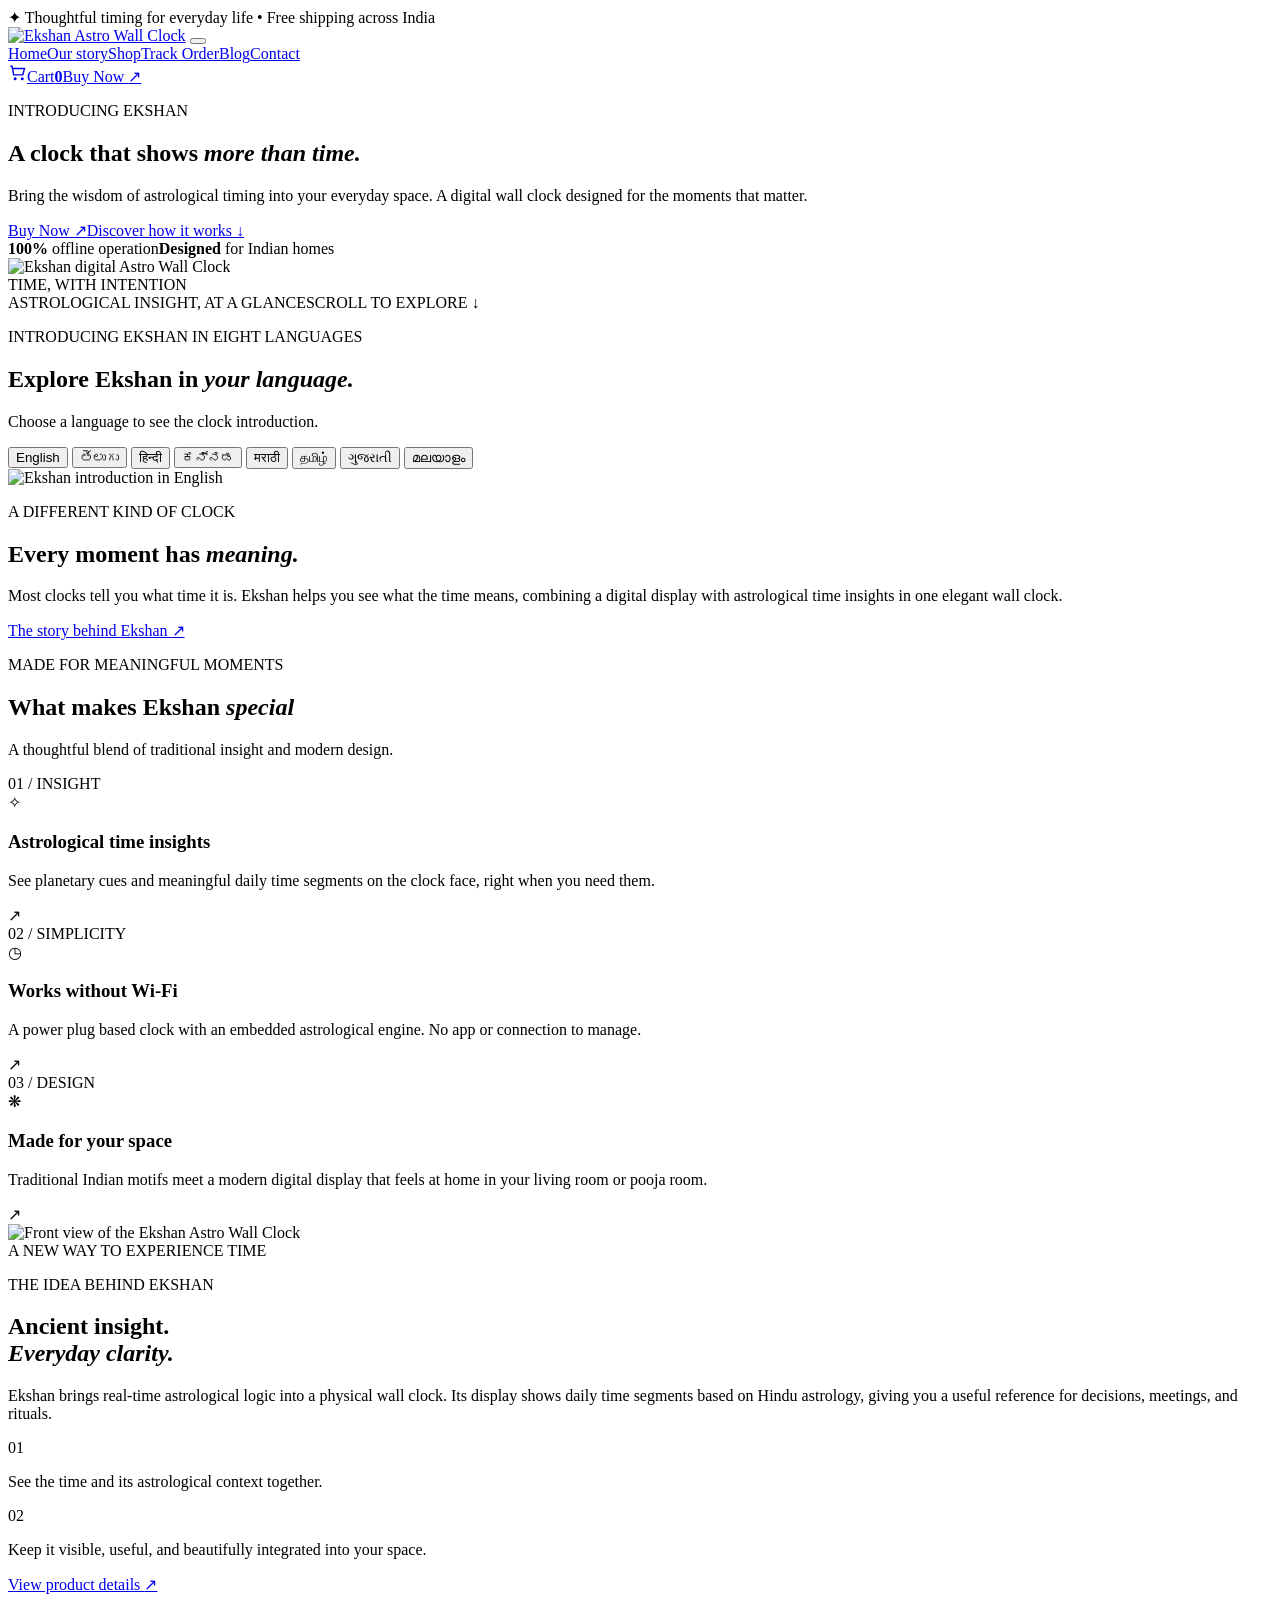
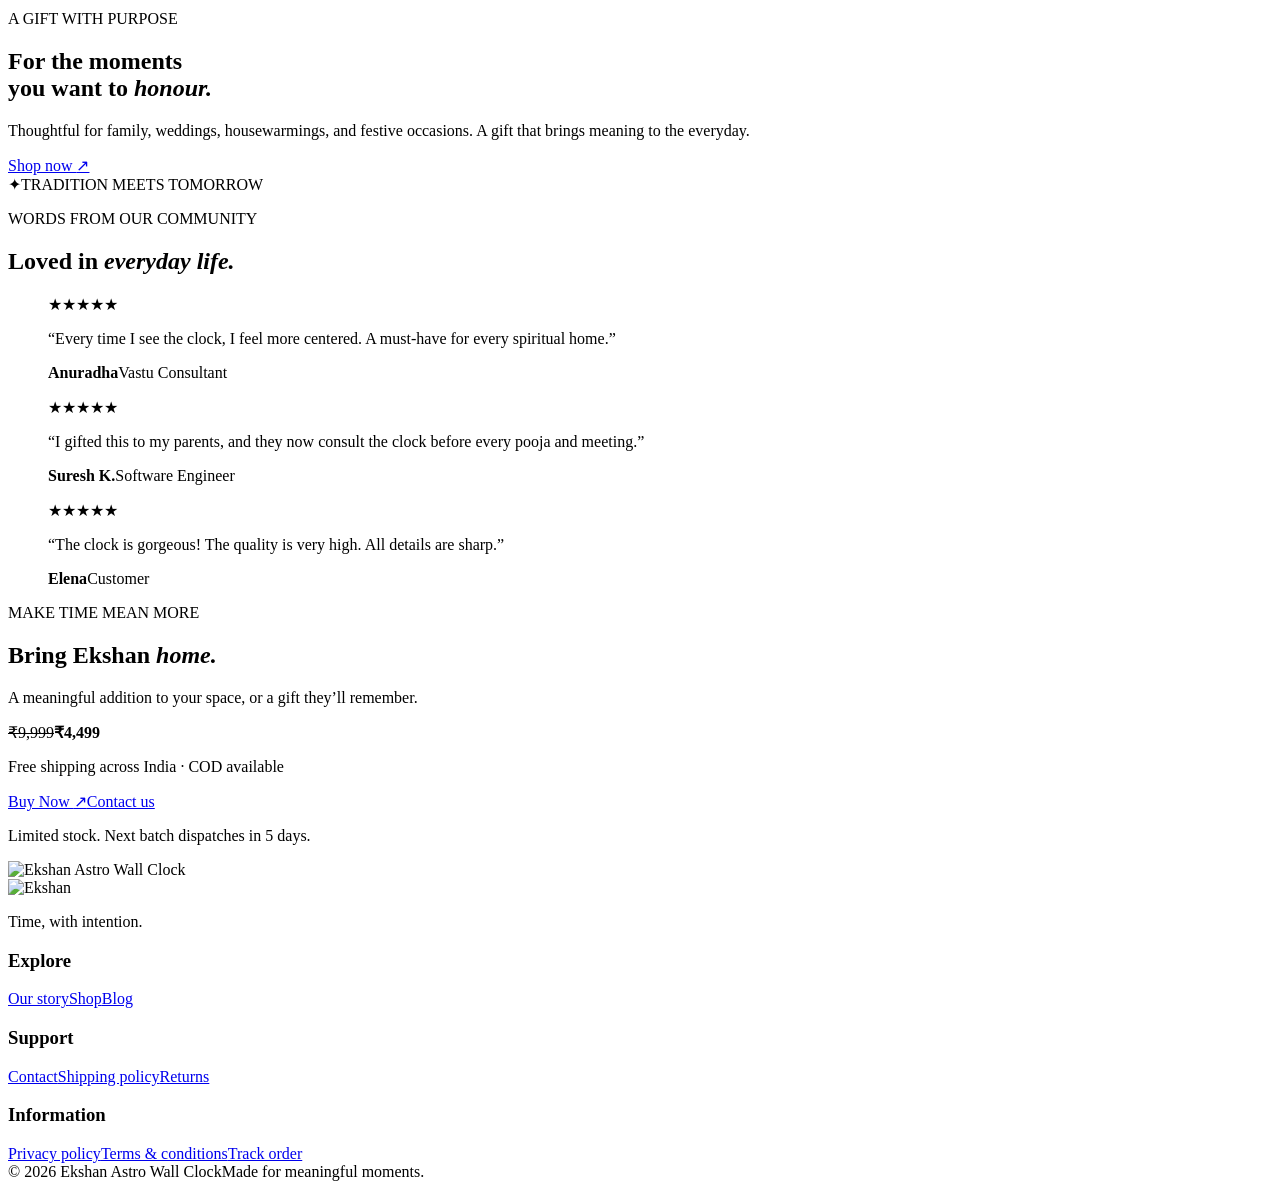
==== commit 4aac5447: "Expand homepage language gallery to eight languages" ====
--- a/site/index.html
+++ b/site/index.html
@@ -36,7 +36,25 @@
       </div>
       <div class="hero-bottom"><div class="container hero-bottom-inner"><span>ASTROLOGICAL INSIGHT, AT A GLANCE</span><span>SCROLL TO EXPLORE <span aria-hidden="true">↓</span></span></div></div>
     </section>
-    <section class="languages section-pad" aria-labelledby="languages-title"><div class="container"><div class="section-heading"><div><p class="eyebrow eyebrow-dark">THE ORIGINAL FOUR-LANGUAGE INTRODUCTION</p><h2 id="languages-title">Explore Ekshan in <em>your language.</em></h2></div><p>Choose a language to see the clock introduction.</p></div><div class="language-tabs" role="group" aria-label="Choose introduction language"><button type="button" class="is-active" data-language="English" data-image="/wp-content/uploads/2026/02/English.jpg" aria-pressed="true">English</button><button type="button" data-language="Telugu" data-image="/wp-content/uploads/2026/02/Telugu.jpg" aria-pressed="false">తెలుగు</button><button type="button" data-language="Hindi" data-image="/wp-content/uploads/2026/02/Hindi.jpg" aria-pressed="false">हिन्दी</button><button type="button" data-language="Kannada" data-image="/wp-content/uploads/2026/02/Kannda.jpg" aria-pressed="false">ಕನ್ನಡ</button></div><div class="language-image"><img id="language-slide" src="/wp-content/uploads/2026/02/English.jpg" alt="Ekshan introduction in English" loading="lazy"></div></div></section>
+    <section class="languages section-pad" aria-labelledby="languages-title"><div class="container"><div class="section-heading"><div><p class="eyebrow eyebrow-dark">INTRODUCING EKSHAN IN EIGHT LANGUAGES</p><h2 id="languages-title">Explore Ekshan in <em>your language.</em></h2></div><p>Choose a language to see the clock introduction.</p></div>
+      <div class="language-tabs" role="group" aria-label="Choose introduction language">
+        <button type="button" class="is-active" data-language="English" data-image="/wp-content/uploads/2026/02/English.jpg" aria-pressed="true">English</button>
+        <button type="button" data-language="Telugu" data-image="/wp-content/uploads/2026/02/Telugu.jpg" aria-pressed="false" lang="te">తెలుగు</button>
+        <button type="button" data-language="Hindi" data-image="/wp-content/uploads/2026/02/Hindi.jpg" aria-pressed="false" lang="hi">हिन्दी</button>
+        <button type="button" data-language="Kannada" data-image="/wp-content/uploads/2026/02/Kannda.jpg" aria-pressed="false" lang="kn">ಕನ್ನಡ</button>
+        <button type="button" data-language="Marathi" aria-pressed="false" lang="mr">मराठी</button>
+        <button type="button" data-language="Tamil" aria-pressed="false" lang="ta">தமிழ்</button>
+        <button type="button" data-language="Gujarati" aria-pressed="false" lang="gu">ગુજરાતી</button>
+        <button type="button" data-language="Malayalam" aria-pressed="false" lang="ml">മലയാളം</button>
+      </div>
+      <div class="language-image" aria-live="polite">
+        <img id="language-slide" src="/wp-content/uploads/2026/02/English.jpg" alt="Ekshan introduction in English" loading="lazy">
+        <div class="language-promo" data-language="Marathi" lang="mr" hidden><div class="language-promo-copy"><p>Ekshan Digital Astro Wall Clock</p><h3>फक्त घड्याळ नाही...<br>वेळेचे ज्ञान.</h3><p>भारतीय घरांसाठी डिजिटल अ‍ॅस्ट्रो वॉल क्लॉक</p></div><div class="language-promo-art"><img src="/wp-content/uploads/2025/09/FOOTER.png" alt="Ekshan Astro Wall Clock" loading="lazy"></div></div>
+        <div class="language-promo" data-language="Tamil" lang="ta" hidden><div class="language-promo-copy"><p>Ekshan Digital Astro Wall Clock</p><h3>வெறும் கடிகாரம் அல்ல...<br>நேரத்தின் ஞானம்.</h3><p>இந்திய வீடுகளுக்கான டிஜிட்டல் ஆஸ்ட்ரோ சுவர் கடிகாரம்</p></div><div class="language-promo-art"><img src="/wp-content/uploads/2025/09/FOOTER.png" alt="Ekshan Astro Wall Clock" loading="lazy"></div></div>
+        <div class="language-promo" data-language="Gujarati" lang="gu" hidden><div class="language-promo-copy"><p>Ekshan Digital Astro Wall Clock</p><h3>માત્ર ઘડિયાળ નહીં...<br>સમયનું જ્ઞાન.</h3><p>ભારતીય ઘરો માટે ડિજિટલ એસ્ટ્રો વૉલ ક્લોક</p></div><div class="language-promo-art"><img src="/wp-content/uploads/2025/09/FOOTER.png" alt="Ekshan Astro Wall Clock" loading="lazy"></div></div>
+        <div class="language-promo" data-language="Malayalam" lang="ml" hidden><div class="language-promo-copy"><p>Ekshan Digital Astro Wall Clock</p><h3>വെറുമൊരു ഘടികാരമല്ല...<br>സമയത്തിന്റെ ജ്ഞാനം.</h3><p>ഇന്ത്യൻ വീടുകൾക്കായുള്ള ഡിജിറ്റൽ ആസ്ട്രോ വാൾ ക്ലോക്ക്</p></div><div class="language-promo-art"><img src="/wp-content/uploads/2025/09/FOOTER.png" alt="Ekshan Astro Wall Clock" loading="lazy"></div></div>
+      </div>
+    </div></section>
     <section class="intro section-pad" aria-labelledby="intro-title">
       <div class="container intro-grid"><div><p class="eyebrow eyebrow-dark">A DIFFERENT KIND OF CLOCK</p><h2 id="intro-title">Every moment has <em>meaning.</em></h2></div><div class="intro-right"><p>Most clocks tell you what time it is. Ekshan helps you see what the time means, combining a digital display with astrological time insights in one elegant wall clock.</p><a class="underline-link" href="/about/">The story behind Ekshan <span aria-hidden="true">↗</span></a></div></div>
     </section>
@@ -50,6 +68,6 @@
     <section class="order section-pad" aria-labelledby="order-title"><div class="container order-grid"><div class="order-copy"><p class="eyebrow eyebrow-dark">MAKE TIME MEAN MORE</p><h2 id="order-title">Bring Ekshan <em>home.</em></h2><p class="order-lede">A meaningful addition to your space, or a gift they’ll remember.</p><div class="price"><del>₹9,999</del><strong>₹4,499</strong></div><p class="shipping-note">Free shipping across India · COD available</p><div class="order-actions"><a class="button button-dark" href="/cart/?add-to-cart=516&amp;quantity=1">Buy Now <span aria-hidden="true">↗</span></a><a class="button button-light" href="/contact-us/">Contact us</a></div><p class="order-footnote">Limited stock. Next batch dispatches in 5 days.</p></div><div class="order-image"><img src="/wp-content/uploads/2025/09/FOOTER.png" alt="Ekshan Astro Wall Clock" loading="lazy"></div></div></section>
   </main>
   <footer class="site-footer"><div class="container"><div class="footer-top"><div class="footer-brand"><img src="/wp-content/uploads/2025/10/Logo-scaled-1-300x54.png" alt="Ekshan"><p>Time, with intention.</p></div><div class="footer-col"><h3>Explore</h3><a href="/about/">Our story</a><a href="/shop/">Shop</a><a href="/blog/">Blog</a></div><div class="footer-col"><h3>Support</h3><a href="/contact-us/">Contact</a><a href="/shipping-policy/">Shipping policy</a><a href="/refund_returns/">Returns</a></div><div class="footer-col"><h3>Information</h3><a href="/privacy-policy/">Privacy policy</a><a href="/terms-conditions/">Terms &amp; conditions</a><a href="/track-order/">Track order</a></div></div><div class="footer-bottom"><span>© 2026 Ekshan Astro Wall Clock</span><span>Made for meaningful moments.</span></div></div></footer>
-  <script>const toggle=document.querySelector('.menu-toggle');const links=document.querySelector('.nav-links');toggle.addEventListener('click',()=>{const open=toggle.getAttribute('aria-expanded')==='true';toggle.setAttribute('aria-expanded',String(!open));links.classList.toggle('is-open',!open)});document.querySelectorAll('.language-tabs button').forEach(button=>button.addEventListener('click',()=>{document.querySelectorAll('.language-tabs button').forEach(item=>{item.classList.remove('is-active');item.setAttribute('aria-pressed','false')});button.classList.add('is-active');button.setAttribute('aria-pressed','true');const slide=document.getElementById('language-slide');slide.src=button.dataset.image;slide.alt='Ekshan introduction in '+button.dataset.language}));</script>
+  <script>const toggle=document.querySelector('.menu-toggle');const links=document.querySelector('.nav-links');toggle.addEventListener('click',()=>{const open=toggle.getAttribute('aria-expanded')==='true';toggle.setAttribute('aria-expanded',String(!open));links.classList.toggle('is-open',!open)});document.querySelectorAll('.language-tabs button').forEach(button=>button.addEventListener('click',()=>{document.querySelectorAll('.language-tabs button').forEach(item=>{item.classList.remove('is-active');item.setAttribute('aria-pressed','false')});button.classList.add('is-active');button.setAttribute('aria-pressed','true');const slide=document.getElementById('language-slide');const image=button.dataset.image;slide.hidden=!image;if(image){slide.src=image;slide.alt='Ekshan introduction in '+button.dataset.language}document.querySelectorAll('.language-promo').forEach(card=>{card.hidden=card.dataset.language!==button.dataset.language})}));</script>
 <script src="/assets/cart.js" defer></script></body>
 </html>
